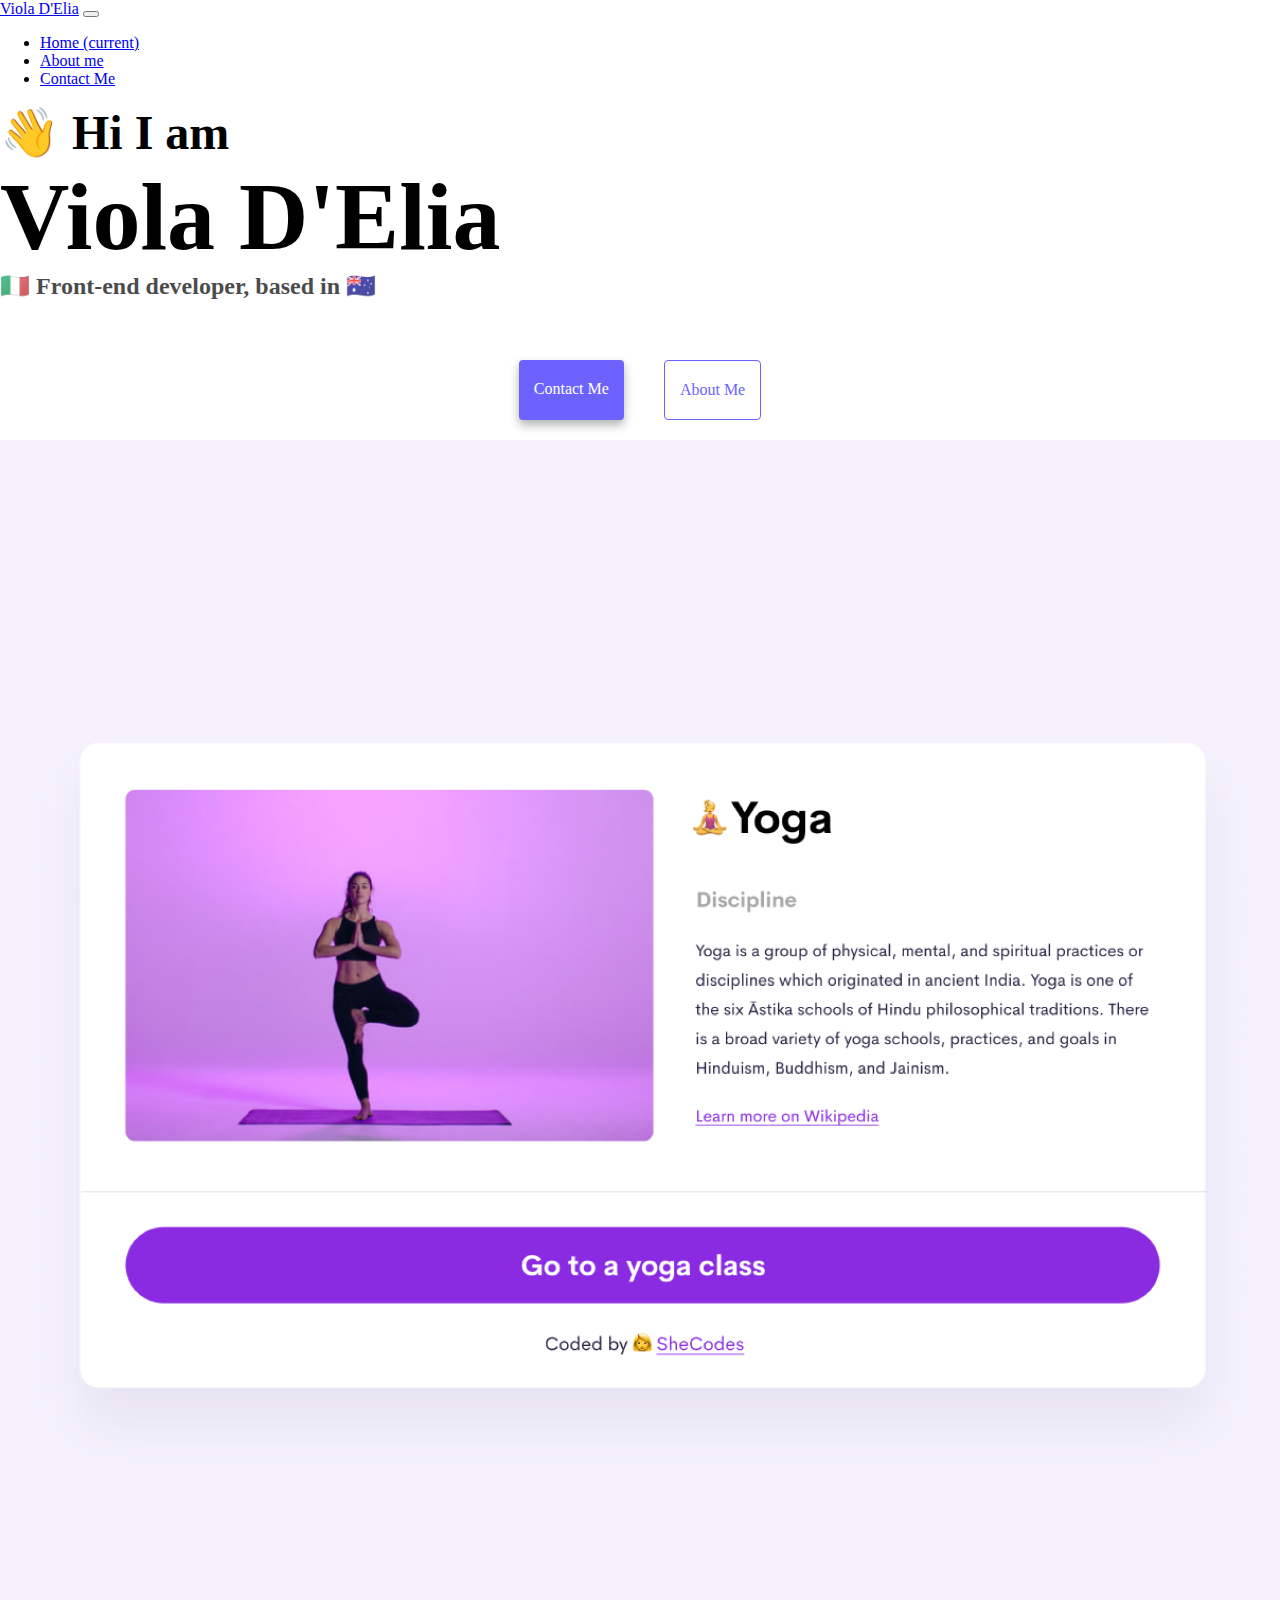
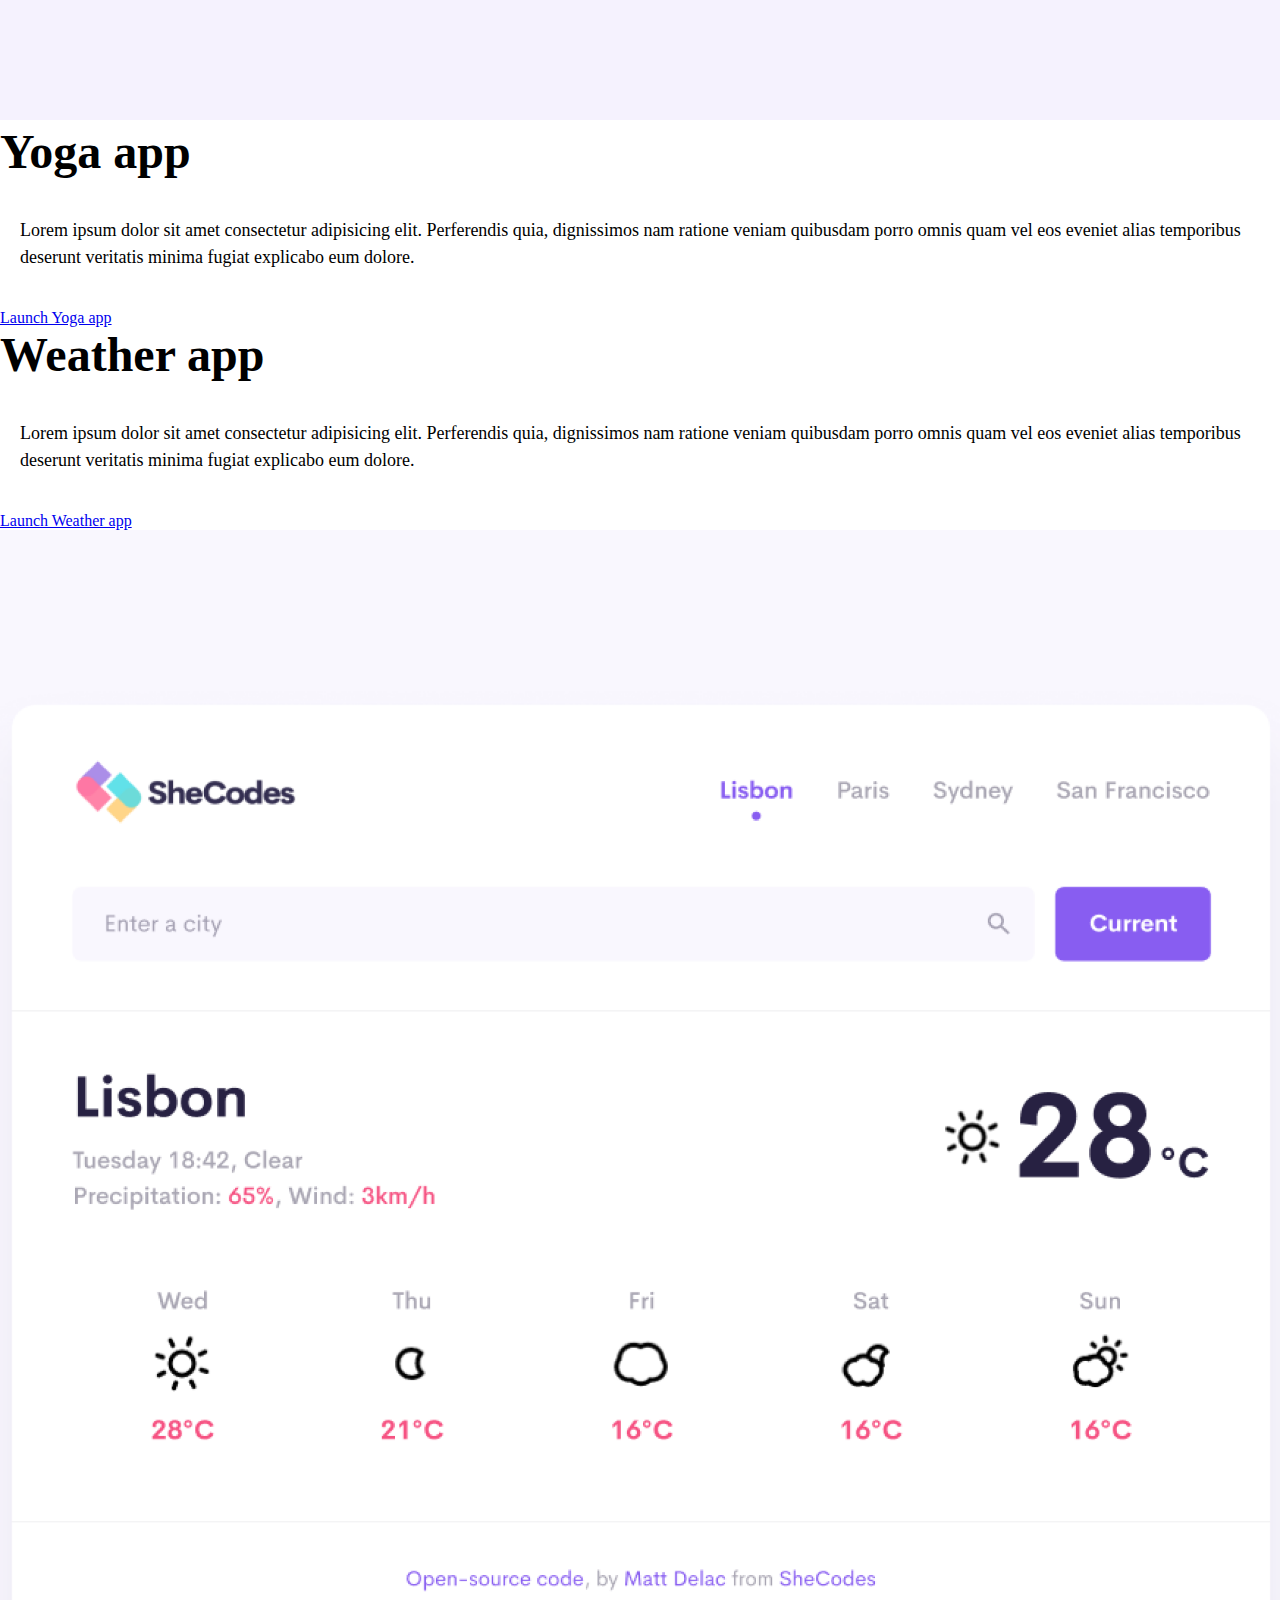
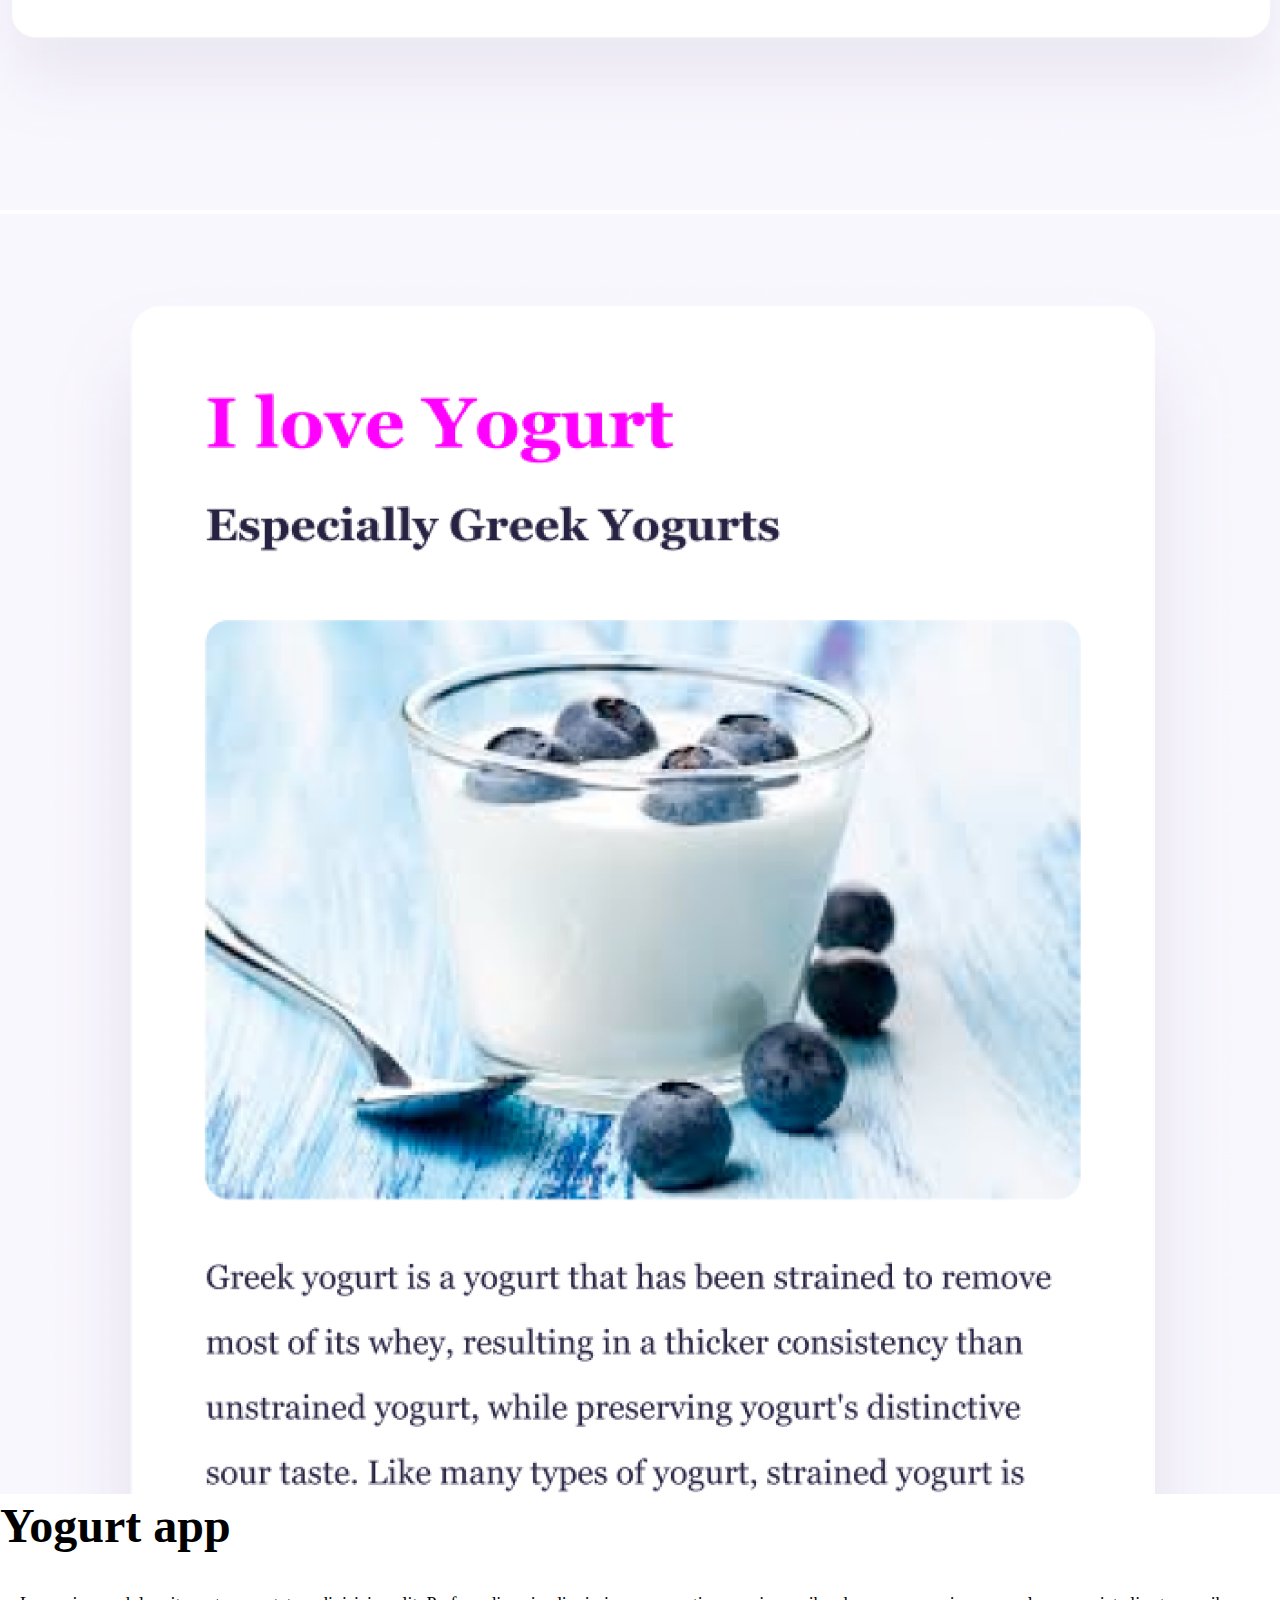
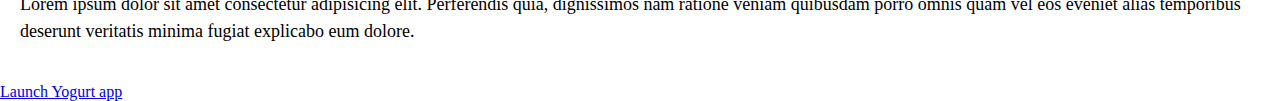
==== index.html @ 676fea2a "Imported html & CSS" ====
<!DOCTYPE html>
<html lang="en">
  <head>
    <link
      rel="stylesheet"
      href="https://cdn.jsdelivr.net/npm/bootstrap@4.6.2/dist/css/bootstrap.min.css"
      integrity="sha384-xOolHFLEh07PJGoPkLv1IbcEPTNtaed2xpHsD9ESMhqIYd0nLMwNLD69Npy4HI+N"
      crossorigin="anonymous"
    />

    <script
      src="https://cdn.jsdelivr.net/npm/bootstrap@5.3.2/dist/js/bootstrap.bundle.min.js"
      integrity="sha384-C6RzsynM9kWDrMNeT87bh95OGNyZPhcTNXj1NW7RuBCsyN/o0jlpcV8Qyq46cDfL"
      crossorigin="anonymous"
    ></script>

    <meta charset="UTF-8" />
    <meta http-equiv="X-UA-Compatible" content="IE=edge" />
    <meta name="viewport" content="width=device-width, initial-scale=1.0" />
    <title>Viola D'Elia</title>
    <link rel="stylesheet" href="style.css" />
  </head>
  <body>
    <nav class="navbar navbar-expand-lg navbar-light bg-light sticky-top">
      <a class="navbar-brand" href="index.html">Viola D'Elia</a>
      <button
        class="navbar-toggler"
        type="button"
        data-toggle="collapse"
        data-target="#navbarNav"
        aria-controls="navbarNav"
        aria-expanded="false"
        aria-label="Toggle navigation"
      >
        <span class="navbar-toggler-icon"></span>
      </button>
      <div class="collapse navbar-collapse" id="navbarNav">
        <ul class="navbar-nav">
          <li class="nav-item active">
            <a class="nav-link" href="index.html"
              >Home <span class="sr-only">(current)</span></a
            >
          </li>
          <li class="nav-item">
            <a class="nav-link" href="about.html">About me</a>
          </li>
          <li class="nav-item">
            <a class="nav-link" href="about.html#contact">Contact Me</a>
          </li>
        </ul>
      </div>
    </nav>

    <h2 class="text-center">👋 Hi I am</h2>
    <h1 class="text-center">Viola D'Elia</h1>
    <h3 class="text-center">🇮🇹 Front-end developer, based in 🇦🇺</h3>
    <div class="navigation-links">
      <a href="about.html#contact" class="contact-link">Contact me</a>
      <a href="about.html" class="about-link">About me</a>
    </div>

    <div class="container">
      <div class="row">
        <div class="col-sm-6">
          <img src="images/yoga.png" class="img-fluid rounded shadow mt-5" />
        </div>

        <div class="col-sm-6">
          <h2 class="mb-2 mt-5">Yoga app</h2>
          <p class="bg-transparent fs-6">
            Lorem ipsum dolor sit amet consectetur adipisicing elit. Perferendis
            quia, dignissimos nam ratione veniam quibusdam porro omnis quam vel
            eos eveniet alias temporibus deserunt veritatis minima fugiat
            explicabo eum dolore.
          </p>
          <div class="mt-2">
            <a href="#" class="btn btn-primary">Launch Yoga app</a>
          </div>
        </div>
      </div>
    </div>

    <div class="container">
      <div class="row">
        <div class="col-sm-6">
          <h2 class="mb-2 mt-5">Weather app</h2>
          <p class="bg-transparent fs-6">
            Lorem ipsum dolor sit amet consectetur adipisicing elit. Perferendis
            quia, dignissimos nam ratione veniam quibusdam porro omnis quam vel
            eos eveniet alias temporibus deserunt veritatis minima fugiat
            explicabo eum dolore.
          </p>
          <div class="mt-2">
            <a href="#" class="btn btn-primary">Launch Weather app</a>
          </div>
        </div>
        <div class="col-sm-6">
          <img src="images/weather.png" class="img-fluid rounded mt-5 shadow" />
        </div>
      </div>
    </div>

    <div class="container">
      <div class="row">
        <div class="col-sm-6">
          <img src="images/yogurt.png" class="img-fluid rounded mt-5 shadow" />
        </div>

        <div class="col-sm-6">
          <h2 class="mb-2 mt-5">Yogurt app</h2>
          <p class="bg-transparent fs-6">
            Lorem ipsum dolor sit amet consectetur adipisicing elit. Perferendis
            quia, dignissimos nam ratione veniam quibusdam porro omnis quam vel
            eos eveniet alias temporibus deserunt veritatis minima fugiat
            explicabo eum dolore.
          </p>
          <div class="mt-2">
            <a href="#" class="btn btn-primary">Launch Yogurt app</a>
          </div>
        </div>
      </div>
    </div>
  </body>
</html>
---- style.css ----
:root {
    --primary-color: #6c63ff;
    --secondary-color: #f5f2fe;
    --box-shadow: 0 5px 10px rgba(0, 0, 0, 0.3);
}

body {
    margin: 0 auto;

    max-width: 100%;
}

h1,
h2,
h3 {
    margin: 0;
}

h1 {
    font-size: 96px;
}

h2 {
    font-size: 48px;
}

h3 {
    font-size: 24px;
    opacity: 0.7;
}

p {
    padding: 20px;
    border-radius: 4px;
    font-size: 18px;
    line-height: 1.5;
}

.navigation-links {
    display: flex;
    margin-top: 40px;
    justify-content: center;
}

.navigation-links a {
    margin: 20px;
    border-radius: 4px;
    padding: 20px 15px;
    text-decoration: none;
    text-transform: capitalize;
}

.contact-link {
    background: var(--primary-color);
    box-shadow: var(--box-shadow);
    color: white;
}

.about-link {
    color: var(--primary-color);
    border: 1px solid var(--primary-color);
}

.homepage-link {
    color: var(--primary-color);
    text-align: center;
    display: block;
}

.about-paragraphs {
    display: flex;
    margin: 30px 0;
}

.about-paragraphs p {
    margin: 10px;
    background-color: white;
}

.email-link {
    display: flex;
    justify-content: center;
    color: var(--primary-color);
    font-size: 28px;
    text-decoration: none;
}

.email-link:hover {
    text-decoration: underline;
}

.img-fluid {
    max-width: 100%;
    height: auto;
}
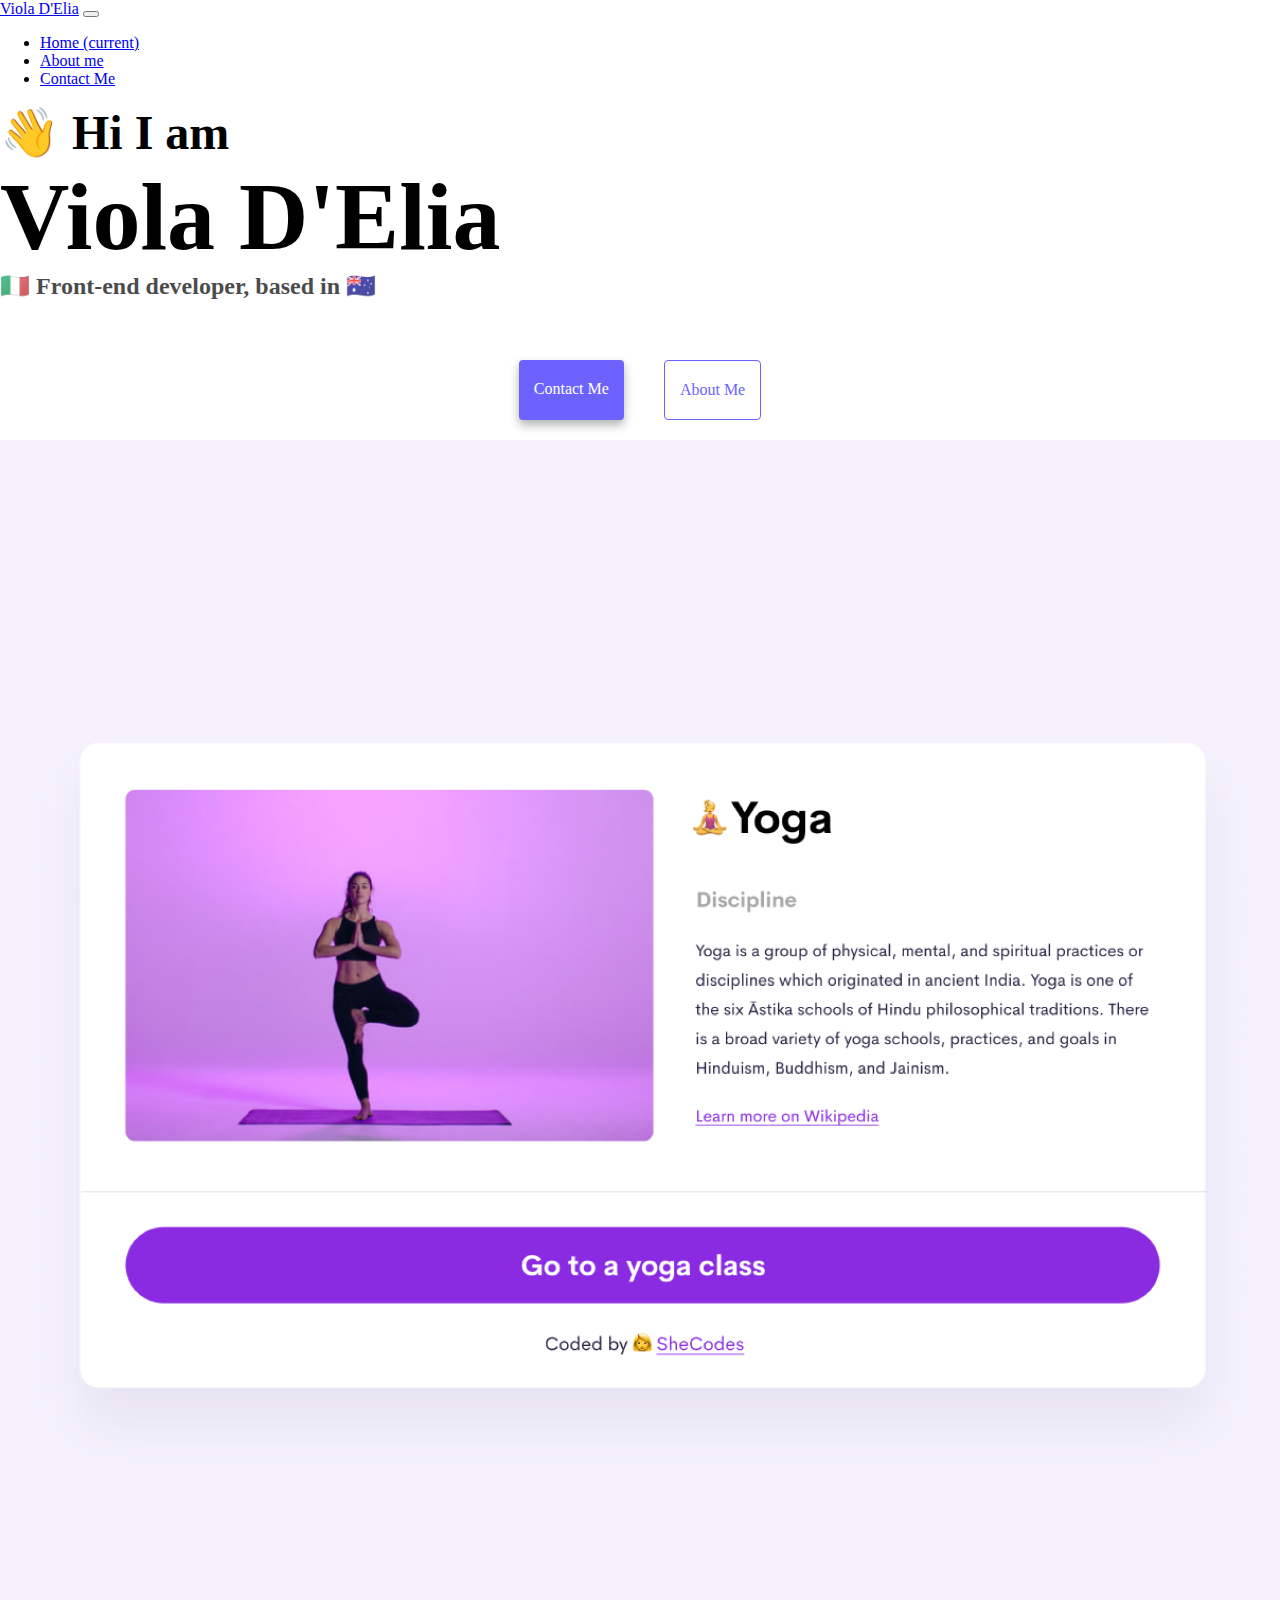
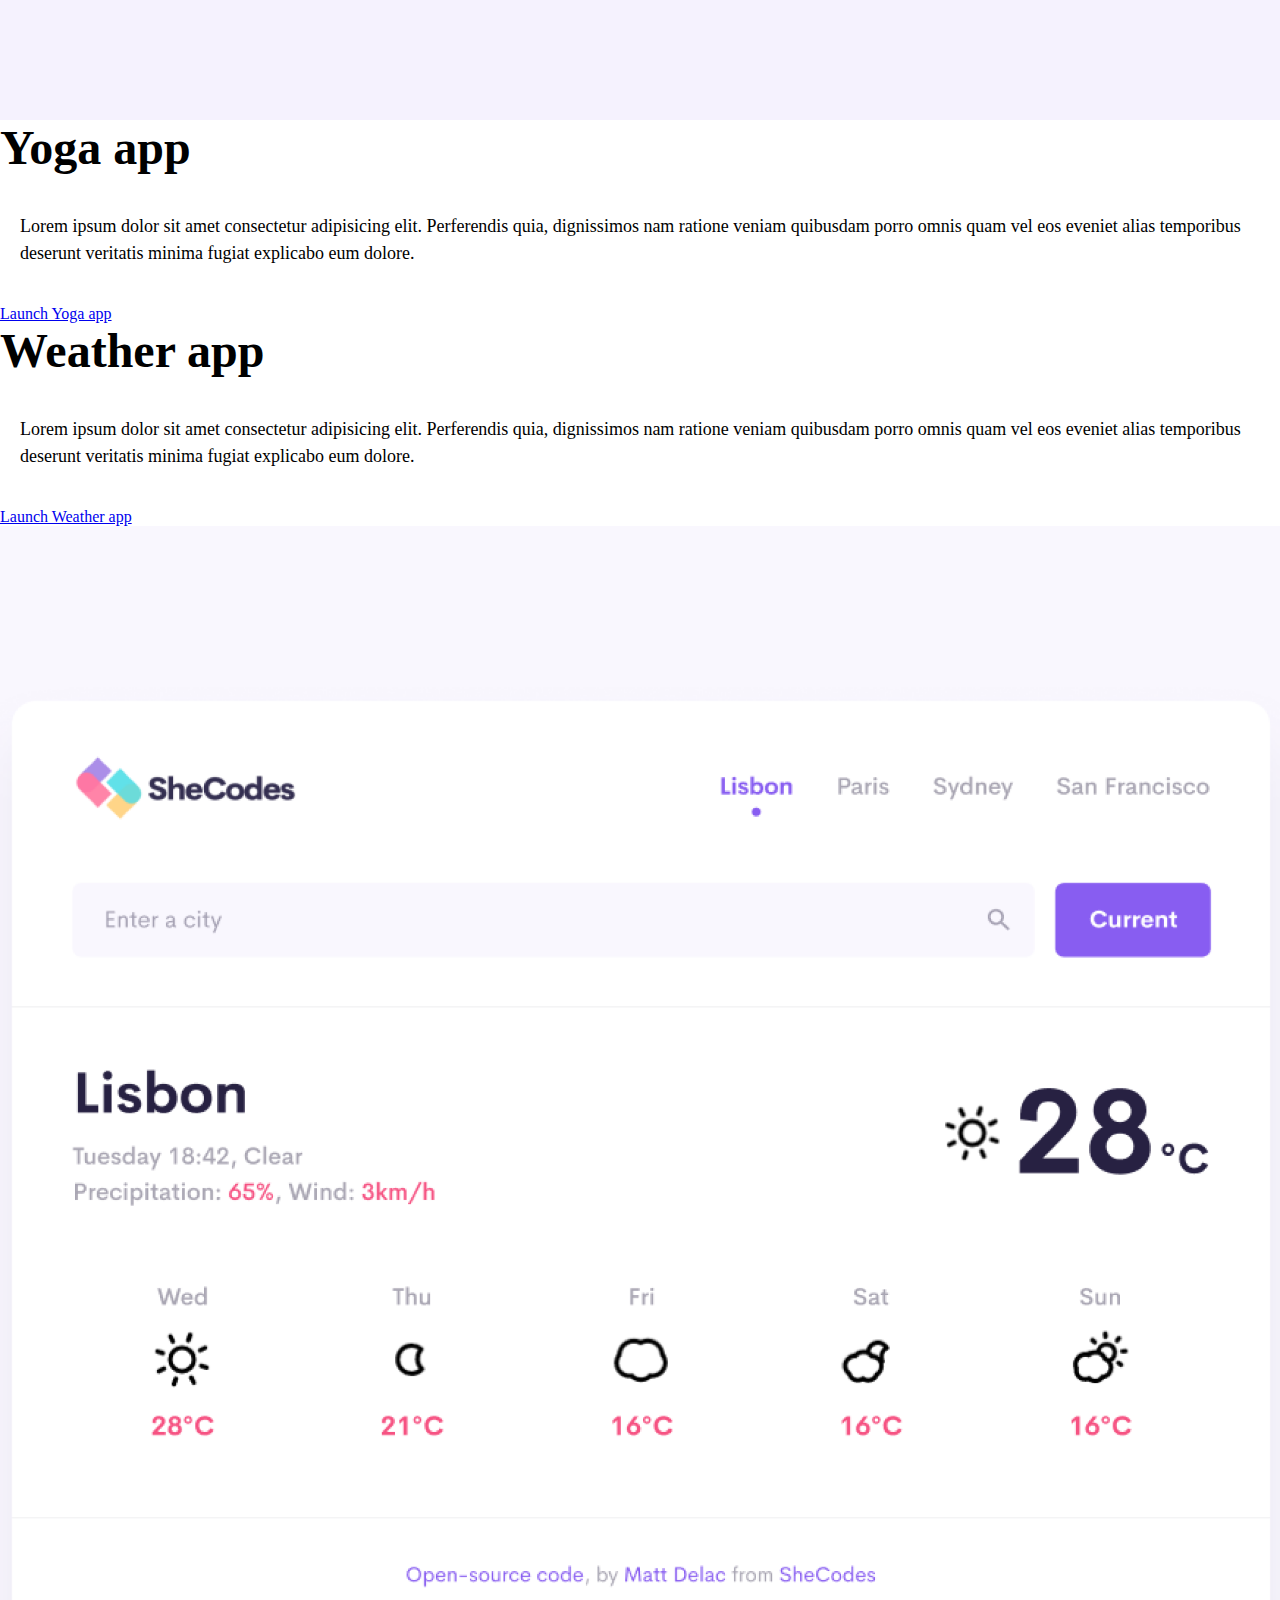
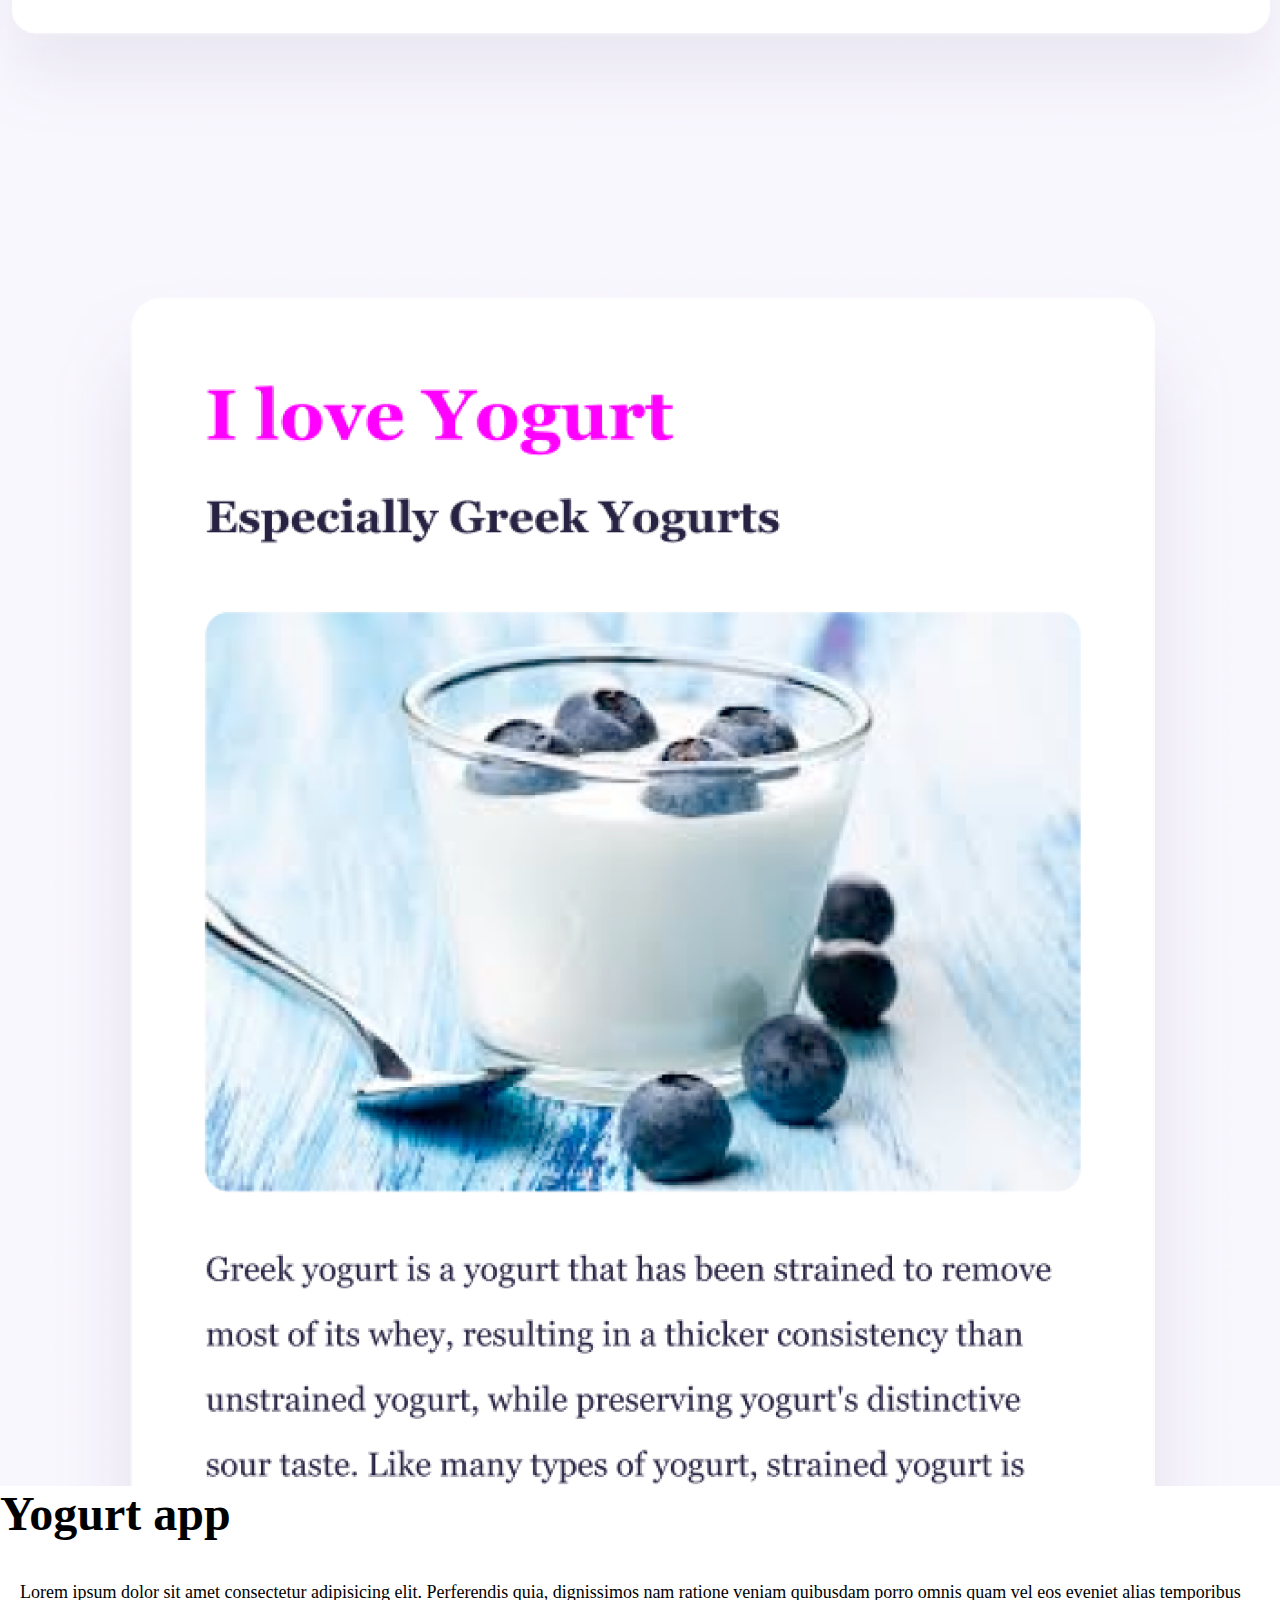
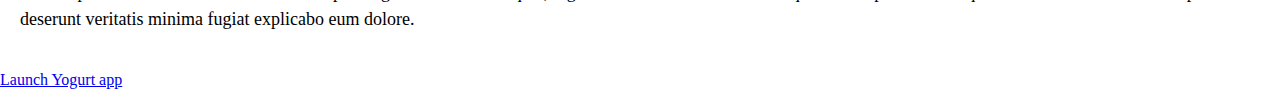
==== commit 8657c3a2: "Added media queries for mobile responsiveness" ====
--- a/index.html
+++ b/index.html
@@ -16,8 +16,12 @@
 
     <meta charset="UTF-8" />
     <meta http-equiv="X-UA-Compatible" content="IE=edge" />
-    <meta name="viewport" content="width=device-width, initial-scale=1.0" />
-    <title>Viola D'Elia</title>
+    <meta
+      name="description"
+      content="Viola D'Elia is a front-end developer based in Australia, check out her projects and contact her for job inquiries
+"
+    />
+    <title>Viola D'Elia - Front End Developer</title>
     <link rel="stylesheet" href="style.css" />
   </head>
   <body>
@@ -62,7 +66,11 @@
     <div class="container">
       <div class="row">
         <div class="col-sm-6">
-          <img src="images/yoga.png" class="img-fluid rounded shadow mt-5" />
+          <img
+            src="images/yoga.png"
+            class="img-fluid rounded shadow mt-5 d-none d-sm-block"
+            alt="yoga-application"
+          />
         </div>
 
         <div class="col-sm-6">
@@ -95,7 +103,11 @@
           </div>
         </div>
         <div class="col-sm-6">
-          <img src="images/weather.png" class="img-fluid rounded mt-5 shadow" />
+          <img
+            src="images/weather.png"
+            class="img-fluid rounded mt-5 shadow d-none d-sm-block"
+            alt="weather-forecast-application"
+          />
         </div>
       </div>
     </div>
@@ -103,7 +115,11 @@
     <div class="container">
       <div class="row">
         <div class="col-sm-6">
-          <img src="images/yogurt.png" class="img-fluid rounded mt-5 shadow" />
+          <img
+            src="images/yogurt.png"
+            class="img-fluid rounded mt-5 shadow d-none d-sm-block"
+            alt="yogurt-application"
+          />
         </div>
 
         <div class="col-sm-6">
--- a/style.css
+++ b/style.css
@@ -3,6 +3,14 @@
     --secondary-color: #f5f2fe;
     --box-shadow: 0 5px 10px rgba(0, 0, 0, 0.3);
 }
+
+@media (min-width: 576px) {
+    .d-sm-block {
+     display: block!important; 
+}
+}
+
+
 
 body {
     margin: 0 auto;
